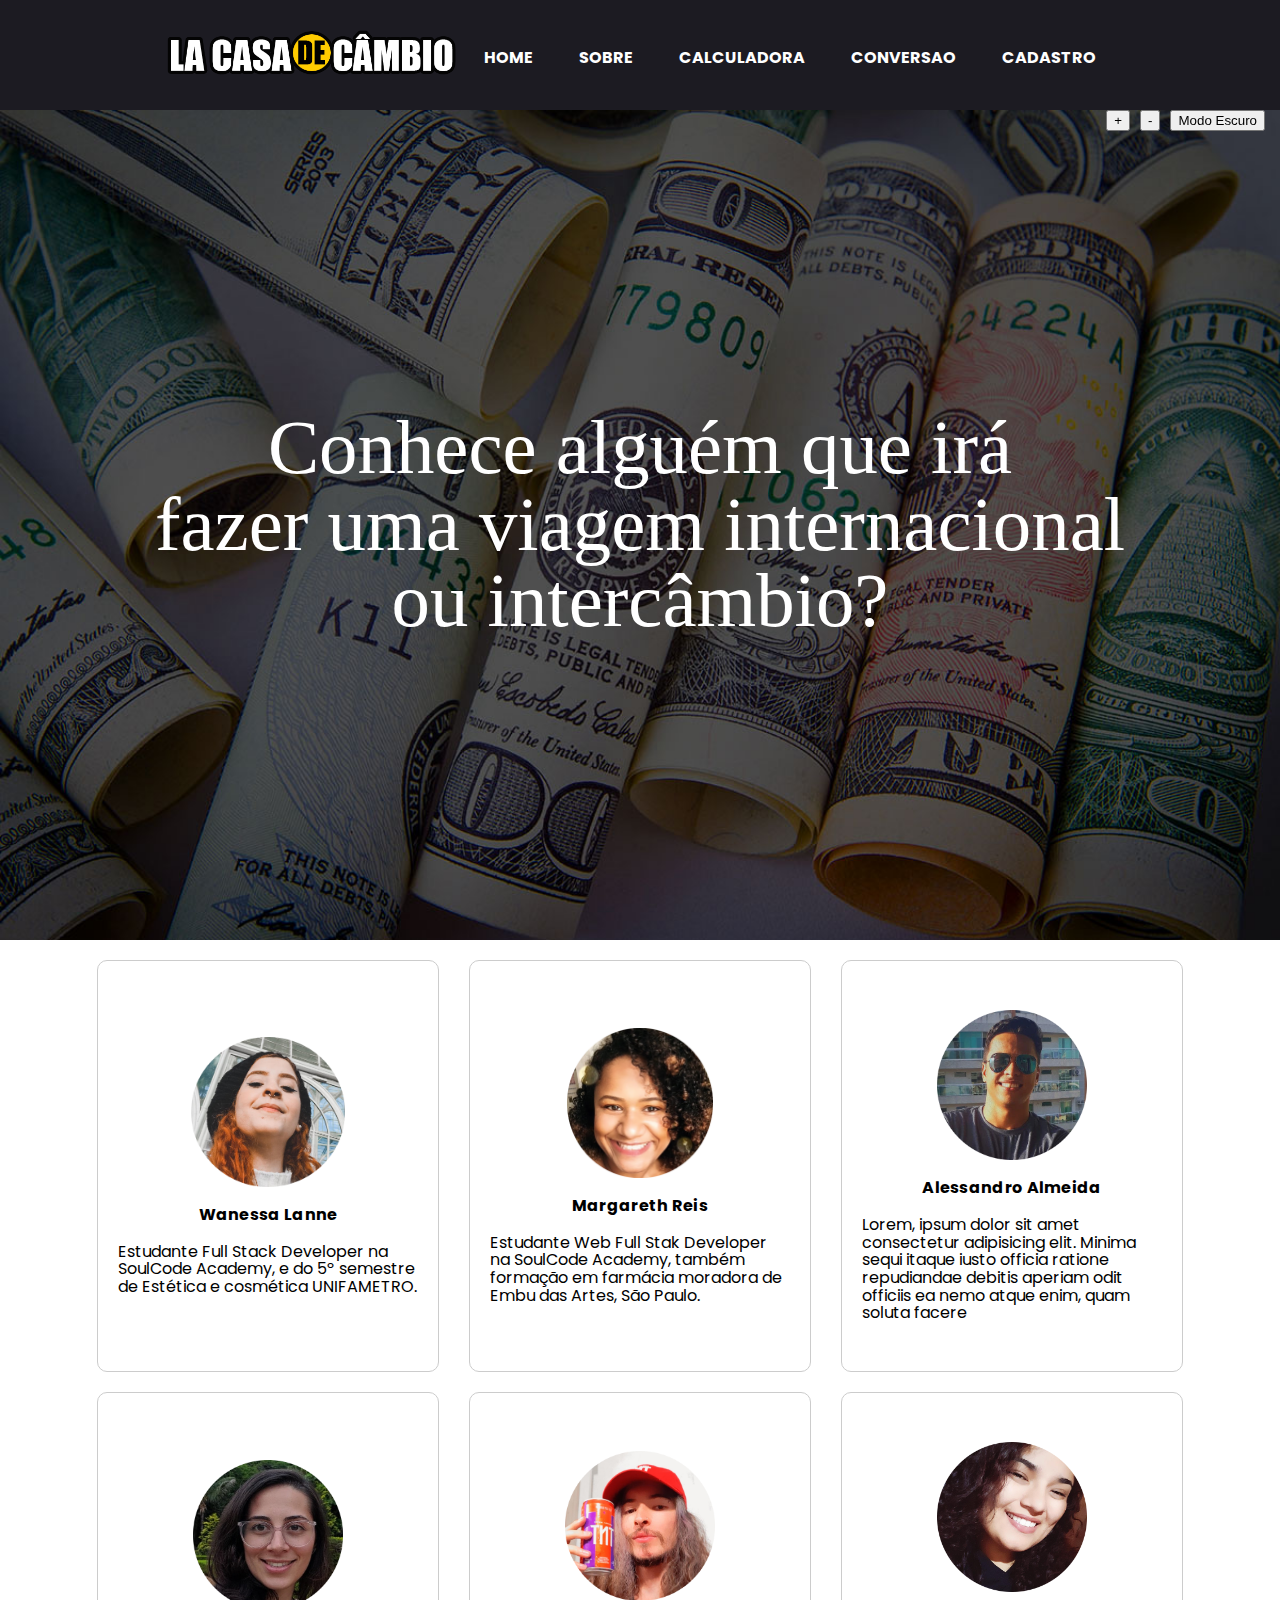
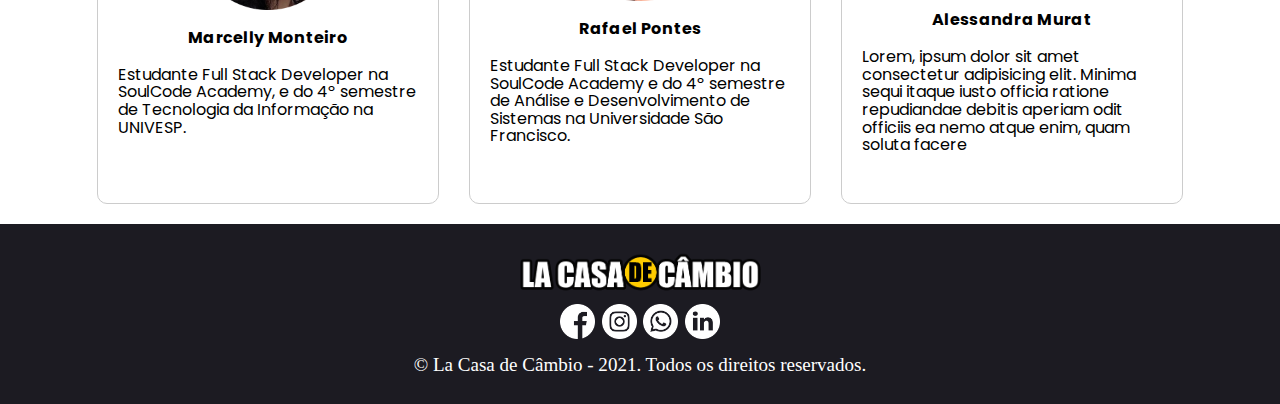
==== index.html @ 66f1c795 "commit inicial" ====
<!DOCTYPE html>
<html lang="en">

<head>
    <meta charset="UTF-8">
    <meta http-equiv="X-UA-Compatible" content="IE=edge">
    <meta name="viewport" content="width=device-width, initial-scale=1.0">
    <title>Document</title>
    <link rel="stylesheet" href="./css/reset.css">
    <link rel="stylesheet" href="./css/style-modelo.css">
</head>

<body>
    <header>
        <a href="index.html"><img id="logo-img" src="./img/logo2-cut.png" alt=""></a>
        <nav id="navegacao">
            <ul id="menu">
                <li><a href="index.html">HOME</a></li>
                <li><a href="#about-us">SOBRE</a></li>
                <li><a href="calculadora.html">CALCULADORA</a></li>                
                <li><a href="conversao.html">CONVERSAO</a></li>
                <li><a href="cadastro.html">CADASTRO</a></li>                
            </ul>           
        </nav>
    </header>
    <main id="modelo-main">
        <div id="botoes-header">
            <button id="btn-acessibilidade-aumenta">+</button>
            <button id="btn-acessibilidade-diminui">-</button>
            <button id="modo-escuro" onclick="alternarModoEscuro()">Modo Escuro</button>
        </div>
        <section id="banner-principal">
            <div id="texto-principal">
                <h1>Conhece alguém que irá <br>fazer uma viagem internacional <br>ou intercâmbio?</h1>
            </div>
        </section>
        <section id="about-us">
            <article class="people-box">
                <img class="fotos-us" src="img/wandy.png" alt="wanessa">
                <span class="nome-us">Wanessa Lanne</span>
                <div class="texto-us">
                    <p>
                        Estudante Full Stack Developer na SoulCode Academy, e do 5º semestre de Estética e cosmética
                        UNIFAMETRO. </p>
                </div>
            </article>
            <article class="people-box">
                <img class="fotos-us" src="img/mag.png" alt="margareth">
                <span class="nome-us">Margareth Reis</span>
                <div class="texto-us">
                    <p>
                        Estudante Web Full Stak Developer na SoulCode Academy, também formação em farmácia moradora de
                        Embu das Artes, São Paulo.
                    </p>
                </div>
            </article>
            <article class="people-box">
                <img class="fotos-us" src="img/Sem título.png" alt="ale">
                <span class="nome-us">Alessandro Almeida</span>
                <div class="texto-us">
                    <p>
                        Lorem, ipsum dolor sit amet consectetur adipisicing elit. Minima sequi itaque iusto
                        officia ratione repudiandae debitis aperiam odit officiis ea nemo atque enim, quam soluta facere
                    </p>
                </div>
            </article>
            <article class="people-box">
                <img class="fotos-us" src="img/marcelly.png" alt="marcely">
                <span class="nome-us">Marcelly Monteiro</span>
                <div class="texto-us">
                    <p>
                        Estudante Full Stack Developer na SoulCode Academy, e do 4º semestre de Tecnologia da Informação
                        na UNIVESP. </p>
                </div>
            </article>
            <article class="people-box">
                <img class="fotos-us" src="img/rafa.png" alt="rafa">
                <span class="nome-us">Rafael Pontes</span>
                <div class="texto-us">
                    <p>
                        Estudante Full Stack Developer na SoulCode Academy e do 4º semestre de Análise e Desenvolvimento
                        de Sistemas na Universidade São Francisco.
                    </p>
                </div>
            </article>
            <article class="people-box">
                <div class="fotos-us"><img class="fotos-us" src="img/murat.png" alt="murat"></div>
                <span class="nome-us">Alessandra Murat</span>
                <div class="texto-us">
                    <p>
                        Lorem, ipsum dolor sit amet consectetur adipisicing elit. Minima sequi itaque iusto
                        officia ratione repudiandae debitis aperiam odit officiis ea nemo atque enim, quam soluta facere
                    </p>
                </div>
            </article>
        </section>
    </main>
    <footer class="footer-container">
        <section class="footer-logo">
            <img src="img/logo2-cut.png" alt="logo-rodape" width="250px">
        </section>
        <section class="redes-sociais">
            <a href="https://www.facebook.com/SoulCodeAcademy/" target="_blank"><img class="redes-img" src="img/facebook.png" alt="facebook"></a>
            <a href="https://www.instagram.com/soulcodeacademy/" target="_blank"><img class="redes-img" src="img/instagram.png" alt="instagram"></a>
            <a href="#"><img class="redes-img" src="img/whatsapp.png" alt="whatsapp"></a>
            <a href="https://www.linkedin.com/company/soulcodeacademy/" target="_blank"><img class="redes-img" src="img/linkedin.png" alt="linkedin"></a>
        </section>
        <section class="copyright-footer">
            <span id="copyright-text">&copy; La Casa de Câmbio - 2021. Todos os direitos reservados.</span>
        </section>
    </footer>
    <script src="js/modelo.js"></script>
</body>

</html>
---- css/style-modelo.css ----
@import url('https://fonts.googleapis.com/css2?family=Poppins:wght@400;700&display=swap');
/* font-family: 'Poppins', sans-serif; */

header {
    position: sticky;
    top: 0;
    background-color: #1C1B22;
    display: flex;
    align-items: center;
    justify-content: center;
    flex-wrap: wrap;
    padding-top: 10px;
    padding-bottom: 10px;
    z-index: 3;
    height: 10vh;
    /* justify-content: space-between; */
}

#logo-img {
    width: 300px;
}

#modelo-main {
    background-color: #EFD6AC;
}

#banner-principal {
    display: flex;
    height: calc(100vh - 70px);
    background-image: url('../img/bg-principal.jpg'); 
    background-repeat: no-repeat;
    background-size: cover;
    vertical-align: middle;
    align-items: center;
}

#banner-principal h1 {
    font-size: 6vw;
    color: white;
    text-align: center;
}

#texto-principal {
    width: 80%;
    margin-left: auto;
    margin-right: auto;
}

#menu {
    display: flex;
    list-style: none;
}

#menu li a {
    text-decoration: none;
    color: white;
    font-family: 'Poppins', sans-serif;
    font-weight: bold;
}

#menu li {
    padding-left: 1.8vw;
    padding-right: 1.8vw;
    padding-top: 10px;
    padding-bottom: 5px;
}

#navegacao {
    display: flex;
    flex-direction: column;
}

#botoes-header {
    position: fixed;
    top:100px; 
    right: 10px;   
    display: flex;
    justify-content: center;
    padding-top: 10px;
}

#botoes-header button {
    margin-left: 5px;
    margin-right: 5px;
}

/* //////FOOTER///////// */

.footer-container {
    background-color: #1C1B22;
    display: flex;
    color: white;
    font-size: 1.7em;
    flex-direction: column;
    align-items: center;
    justify-content: center;
    height: 20vh;
}

.footer-logo {
    padding-top: 5px;
    padding-bottom: 5px;
}

.redes-sociais {
    padding-bottom: 5px;
}

.redes-img {
    height: 35px;
}

.copyright-footer {
    padding-bottom: 5px;
    text-align: center;
}

#copyright-text {
    font-size: 0.7em;
}


/* CSS parte about us */

#about-us {
    display: flex;
    flex-wrap: wrap;
    justify-content: center;
    align-items: center;
    animation: gradient 10s ease infinite;
    background-color: rgb(255, 255, 255);
    padding-top: 20px;
}

.people-box {
    display: flex;
    flex-direction: column;
    align-items: center;
    justify-content: center;
    width: 300px;
    border: 1px solid #ccc;
    border-radius: 10px;
    height: 400px;
    padding-top: 5px;
    padding-bottom: 5px;
    padding-right: 20px;
    padding-left: 20px;
    margin-right: 15px;
    margin-left: 15px;
    margin-bottom: 20px;
    transition: 0.3s;
    text-align: center;
    background-color: rgb(255, 255, 255);
}

.people-box:hover {
    transform: scale(1.05);
    box-shadow: 0 0 40px -10px rgba(0,0,0,0.25);
}

.nome-us {
    font-family: 'Poppins', sans-serif;
    font-weight: 700;
    letter-spacing: 0.3px;
    text-align: center;
    padding-top: 20px;
}

.texto-us {
    padding-top: 20px;
    font-family: 'Poppins', sans-serif;
    line-height: 1.1em;
    text-align: start;
}

.fotos-us {
    height: 150px;
}

/* CSS da página de conversão */

#body-conversao {
    background-image: url('../img/pexels-pixabay-47344.jpg'); 
    background-repeat: no-repeat;
    background-size: cover;    
 }
 
#main-conversao {
    display: flex;
    flex-direction: column;
    align-items: center;
    height: 70vh;
}
 
#container-conversao {
    border-radius: 5px;
    background-color: rgb(255, 255, 255);
    box-shadow: 10px 5px rgba(0,0,0,0.5);
    display: flex;
    flex-direction: column;
    justify-content: center;
    align-items: center;
    margin-bottom: 100px;    
}
 
#h1-conversao {
    color: white;
    font-size: 3rem;
    text-transform: uppercase;
    text-align: center;
    padding-top: 30px;
    padding-bottom: 20px;
    /* position: relative;
    top: 120px; */
}
 
 
#box1 {
    display: flex;
    flex-wrap: wrap;
    justify-content: center;
    align-items: center;
    /* justify-content: space-around; */
    /* bottom: 50px; */
    /* left: 10vw; */
    /* width: 100%; */
 }
 
.coluna {
    width: 250px;
    display: flex;
    align-items: center;
    justify-content: center;
    flex-direction: column;
    /* min-width: 300px;
    margin-top: 60px; */
}
 
#resultado-conversao {
    display: none;
    background-color: rgb(127, 128, 124);
    height: 30px;
    width: 91%;
    /* bottom: 80px; */
    font-size: 30px;
    color: white;
    padding-top: 5px;
    padding-bottom: 5px;
    text-align: center;
    margin-top: 20px;
    margin-bottom: 10px;
    /* position:relative;
    margin-left: auto;
    margin-right: auto; */
}
 
#box-botao {
     /* width: 92%;
     position:relative;
     margin-left: auto;
     margin-right: auto;  
     bottom: 65px;   */
    padding-top: 20px;
    padding-bottom: 20px;
}
 
 
#botao-conversao {
    background-color: #FFCC00;
    /* background-color: rgb(243, 247, 57); */
    height: 40px;
    border-radius: 7px;
    font-weight: bold;
}
 
.sub-conversao {
    padding-top: 20px;
    padding-bottom: 10px;
    font-weight: bold;
}
 
.coluna input  {
    width: 70%;
    height: 40px;
}
 
 .coluna select  {
     width: 70%;
     height: 45px;
 }

/* CSS página cadastro.html */

#main-cadastro {
    display: flex;
    justify-content: center;
    align-items: center;
    height: 67.3vh;
    background-image: url(../img/dolar.jpg);
    background-repeat: no-repeat;
    background-size: cover;
}

#form-container {
    display: flex;
    flex-direction: column;
    background-color: rgb(255, 255, 255);
    align-items: center;
    padding: 10px;
    box-shadow: 0 0 1em rgba(206, 206, 206, 0.3);
    margin-top: 50px;
    margin-bottom: 50px;
    font-family: 'Poppins', sans-serif;
    width: 300px;
    border-radius: 10px;
}

.linha input {
    height: 2em;
    width: 100%;
    margin-right: 80px;
}

.linha {
    
    padding-top: 10px;
}
.linha:nth-child(3){
    margin-left: 20px;
}
.linha:nth-child(3) input{
    width: 75%;
}
.linha:nth-child(4){
    margin-left: 41px;
}
.titulo-linha {
    margin-right: 103px;
}

#sexo {
    margin-right: 188px;
}

#btn_enviar{
    padding: 5px;
    border-radius: 0.5em;  
    background-color: #FFCC00;
    transition: background .5s;
    color: black;
} 

#btn_enviar:hover {
    background-color:#daae00;

}

#btn_limpar {
    padding: 5px;
    border-radius: 0.5em;  
    background-color: #FFCC00;
    transition: background .5s;
    color: black;
} 

#btn_limpar:hover {
    background-color:#daae00;
}

#displayInfo {
    display: flex;
}

#cad-logo {
    width: 250px;
    margin-bottom: 10px;
}
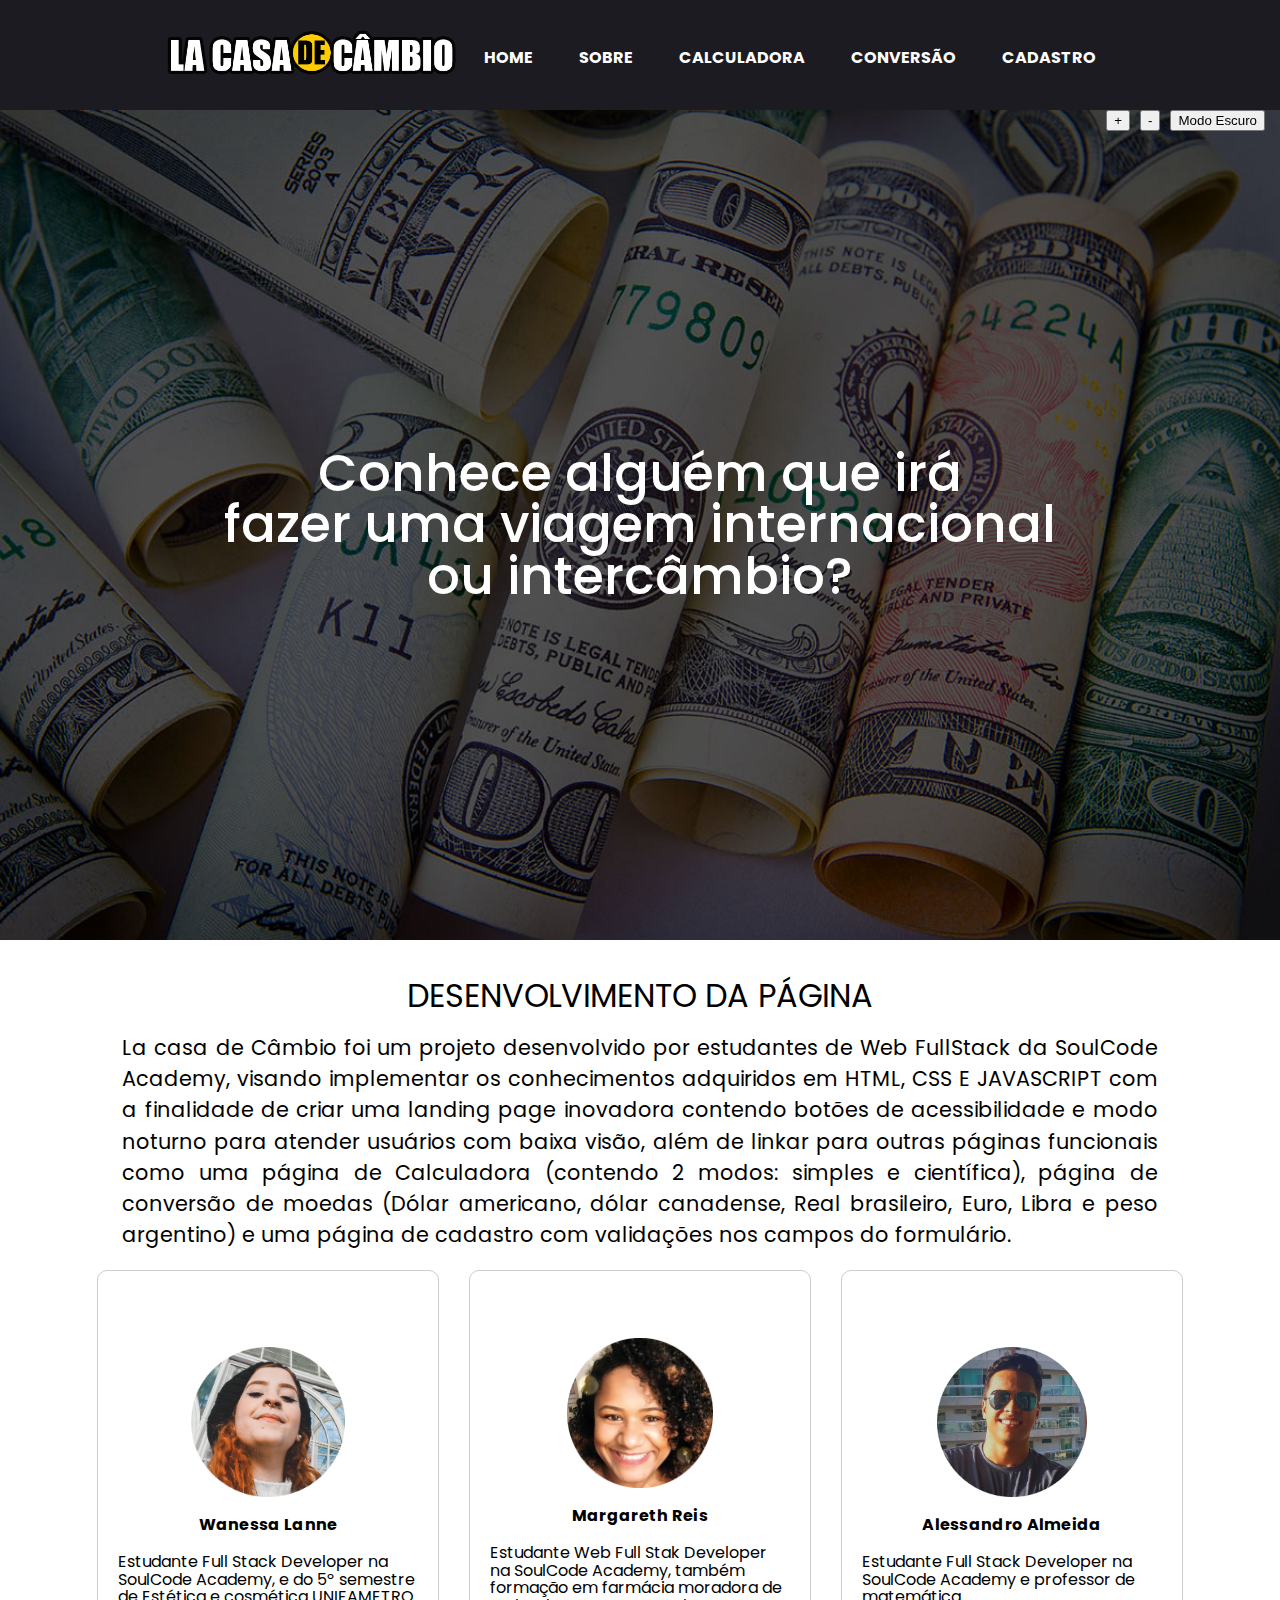
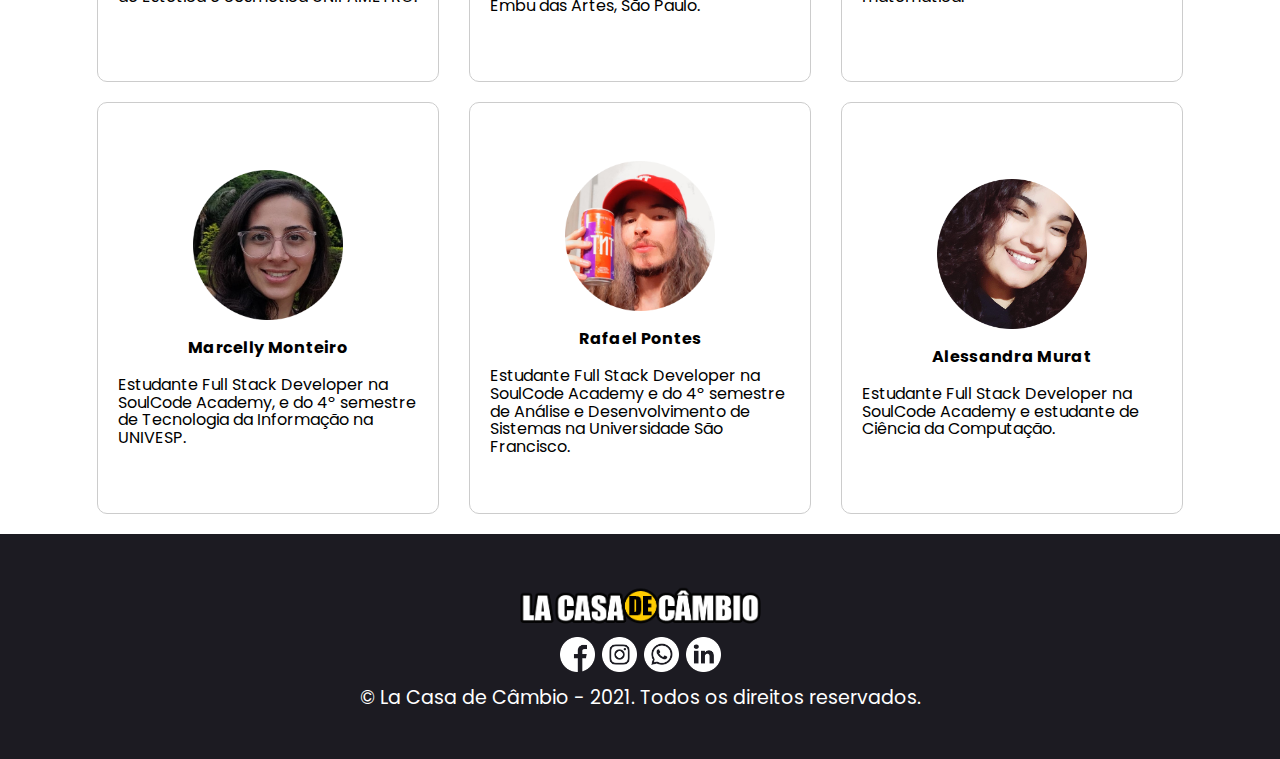
==== commit e7bc7e14: "projeto atualizado" ====
--- a/index.html
+++ b/index.html
@@ -5,7 +5,7 @@
     <meta charset="UTF-8">
     <meta http-equiv="X-UA-Compatible" content="IE=edge">
     <meta name="viewport" content="width=device-width, initial-scale=1.0">
-    <title>Document</title>
+    <title>La Casa de Câmbio</title>
     <link rel="stylesheet" href="./css/reset.css">
     <link rel="stylesheet" href="./css/style-modelo.css">
 </head>
@@ -17,10 +17,10 @@
             <ul id="menu">
                 <li><a href="index.html">HOME</a></li>
                 <li><a href="#about-us">SOBRE</a></li>
-                <li><a href="calculadora.html">CALCULADORA</a></li>                
-                <li><a href="conversao.html">CONVERSAO</a></li>
-                <li><a href="cadastro.html">CADASTRO</a></li>                
-            </ul>           
+                <li><a href="calculadora(1).html">CALCULADORA</a></li>
+                <li><a href="conversao.html">CONVERSÃO</a></li>
+                <li><a href="cadastro.html">CADASTRO</a></li>
+            </ul>
         </nav>
     </header>
     <main id="modelo-main">
@@ -34,7 +34,31 @@
                 <h1>Conhece alguém que irá <br>fazer uma viagem internacional <br>ou intercâmbio?</h1>
             </div>
         </section>
+        <!-- <section class="meio-main">
+            <section class="conteudo-main">
+                <h2 class="h2-main"> Atenção na hora de comprar moeda estrangeira </h2>
+                <p class="p-meio"> Fazer uma pesquisa sobre as melhores opções de câmbio é fundamental na hora de
+                    comprar moeda estrangeira. Aqui na La casa de Câmbio, você encontra as moedas dos principais
+                    países. Contamos com Moedas novas, e com a qualidade que você precisa. Efetivamos as trocas em
+                    Dólar Americano, Euro e para outras moedas, entrar em contato com a nossa equipe para verificar
+                    a disponibilidade fazendo seu <a href="cadastro.html" id="a-cad-link">cadastro</a> ou faça sua
+                    conversão online.<br><br>Para quem quer economizar e aproveitar ainda mais a viagem!</p>
+                <button class="btn"><span><a class="sobre-nos" href="conversao.html" target="_blank">Faça sua conversão</a></span></button>
+                <button class="btn"><span><a class="sobre-nos" href="calculadora(1).html" target="_blank">Calcule seus gastos</a></span></button>
+            </section>
+
+            <section class="img-meio-main">
+                <img src="img/Ellipse 6.png" id="cofre">
+            </section>
+        </section> -->
+
         <section id="about-us">
+            <article class="desenvolvimento">
+                <h2 class="h2-desenvolvimento" id="titulo-about">Desenvolvimento da página</h2>
+                <p class="texto-desenvolvimento">
+                   La casa de Câmbio foi um projeto desenvolvido por estudantes de Web FullStack da SoulCode Academy, visando implementar os conhecimentos adquiridos em HTML, CSS E JAVASCRIPT com a finalidade de criar uma landing page inovadora contendo botões de acessibilidade e modo noturno para atender usuários com baixa visão, além de linkar para outras páginas funcionais como uma página de Calculadora (contendo 2 modos: simples e científica), página de conversão de moedas (Dólar americano, dólar canadense, Real brasileiro, Euro, Libra e peso argentino) e uma página de cadastro com validações nos campos do formulário.
+                </p>
+            </article>
             <article class="people-box">
                 <img class="fotos-us" src="img/wandy.png" alt="wanessa">
                 <span class="nome-us">Wanessa Lanne</span>
@@ -59,8 +83,7 @@
                 <span class="nome-us">Alessandro Almeida</span>
                 <div class="texto-us">
                     <p>
-                        Lorem, ipsum dolor sit amet consectetur adipisicing elit. Minima sequi itaque iusto
-                        officia ratione repudiandae debitis aperiam odit officiis ea nemo atque enim, quam soluta facere
+                        Estudante Full Stack Developer na SoulCode Academy e professor de matemática.
                     </p>
                 </div>
             </article>
@@ -88,8 +111,7 @@
                 <span class="nome-us">Alessandra Murat</span>
                 <div class="texto-us">
                     <p>
-                        Lorem, ipsum dolor sit amet consectetur adipisicing elit. Minima sequi itaque iusto
-                        officia ratione repudiandae debitis aperiam odit officiis ea nemo atque enim, quam soluta facere
+                        Estudante Full Stack Developer na SoulCode Academy e estudante de Ciência da Computação.
                     </p>
                 </div>
             </article>
@@ -100,10 +122,13 @@
             <img src="img/logo2-cut.png" alt="logo-rodape" width="250px">
         </section>
         <section class="redes-sociais">
-            <a href="https://www.facebook.com/SoulCodeAcademy/" target="_blank"><img class="redes-img" src="img/facebook.png" alt="facebook"></a>
-            <a href="https://www.instagram.com/soulcodeacademy/" target="_blank"><img class="redes-img" src="img/instagram.png" alt="instagram"></a>
+            <a href="https://www.facebook.com/SoulCodeAcademy/" target="_blank"><img class="redes-img"
+                    src="img/facebook.png" alt="facebook"></a>
+            <a href="https://www.instagram.com/soulcodeacademy/" target="_blank"><img class="redes-img"
+                    src="img/instagram.png" alt="instagram"></a>
             <a href="#"><img class="redes-img" src="img/whatsapp.png" alt="whatsapp"></a>
-            <a href="https://www.linkedin.com/company/soulcodeacademy/" target="_blank"><img class="redes-img" src="img/linkedin.png" alt="linkedin"></a>
+            <a href="https://www.linkedin.com/company/soulcodeacademy/" target="_blank"><img class="redes-img"
+                    src="img/linkedin.png" alt="linkedin"></a>
         </section>
         <section class="copyright-footer">
             <span id="copyright-text">&copy; La Casa de Câmbio - 2021. Todos os direitos reservados.</span>
--- a/css/style-modelo.css
+++ b/css/style-modelo.css
@@ -1,5 +1,9 @@
 @import url('https://fonts.googleapis.com/css2?family=Poppins:wght@400;700&display=swap');
 /* font-family: 'Poppins', sans-serif; */
+
+body{
+    font-family: 'Poppins', sans-serif;
+}
 
 header {
     position: sticky;
@@ -35,9 +39,10 @@
 }
 
 #banner-principal h1 {
-    font-size: 6vw;
+    font-size: 4vw;
     color: white;
     text-align: center;
+    font-weight: 500;
 }
 
 #texto-principal {
@@ -84,6 +89,13 @@
     margin-right: 5px;
 }
 
+.texto-desenvolvimento{
+    padding: 20px;
+    padding-top: 20px;
+    
+}
+
+
 /* //////FOOTER///////// */
 
 .footer-container {
@@ -94,7 +106,7 @@
     flex-direction: column;
     align-items: center;
     justify-content: center;
-    height: 20vh;
+    height: 25vh;
 }
 
 .footer-logo {
@@ -119,6 +131,75 @@
     font-size: 0.7em;
 }
 
+/* CSS SECTION 2 */
+/* .btn{
+
+    background-color: #FFCC00;    
+    height: 40px;
+    border-radius: 7px;
+    font-weight: bold;
+    margin-top: 7vh;
+       
+}
+
+
+#a-cad-link{
+    font-weight: bolder;
+    color: black;
+}
+
+.btn a{
+    text-decoration: none;
+    font-size: 14px;
+    color:black;
+    padding: 17px 60px;
+}
+
+.meio-main {
+    background-color: white;
+    height: 100vh;
+    display: flex;
+}
+
+.img-meio-main{
+    display: flex;
+    padding: 0px;
+    margin: 0px;
+    max-width: 186px;
+    height: 75vh; 
+    padding-left: 40px; 
+}
+
+#cofre{
+    width: 30vw;
+    height: 40vh;
+    display: block;
+    margin-top: 33vh;
+}
+
+.conteudo-main{
+    text-align: center;
+    width: 70vw;
+    margin-top: 10vh;       
+}
+
+.h2-main{
+    font-size: 3em;
+    text-align: center;
+    padding-top: 10px;
+    margin-left: auto;
+    margin-right: auto;
+    margin-bottom: 5vh;
+    text-transform: uppercase;
+}
+
+.p-meio{
+    font-size: 1.5em;
+    text-align: justify;
+    margin-top: 2vh;
+    padding-left: 30px;
+    padding-right: 50px;
+} */
 
 /* CSS parte about us */
 
@@ -175,6 +256,21 @@
 
 .fotos-us {
     height: 150px;
+}
+
+.h2-desenvolvimento{
+    text-align: center;
+    font-size: 2em;
+    text-transform: uppercase;
+    padding-top: 20px;
+}
+.texto-desenvolvimento{
+    font-size: 1.3em;
+    line-height: 1.5;
+    text-align: justify;
+    margin-left: 8vw;
+    margin-right: 8vw;
+
 }
 
 /* CSS da página de conversão */
